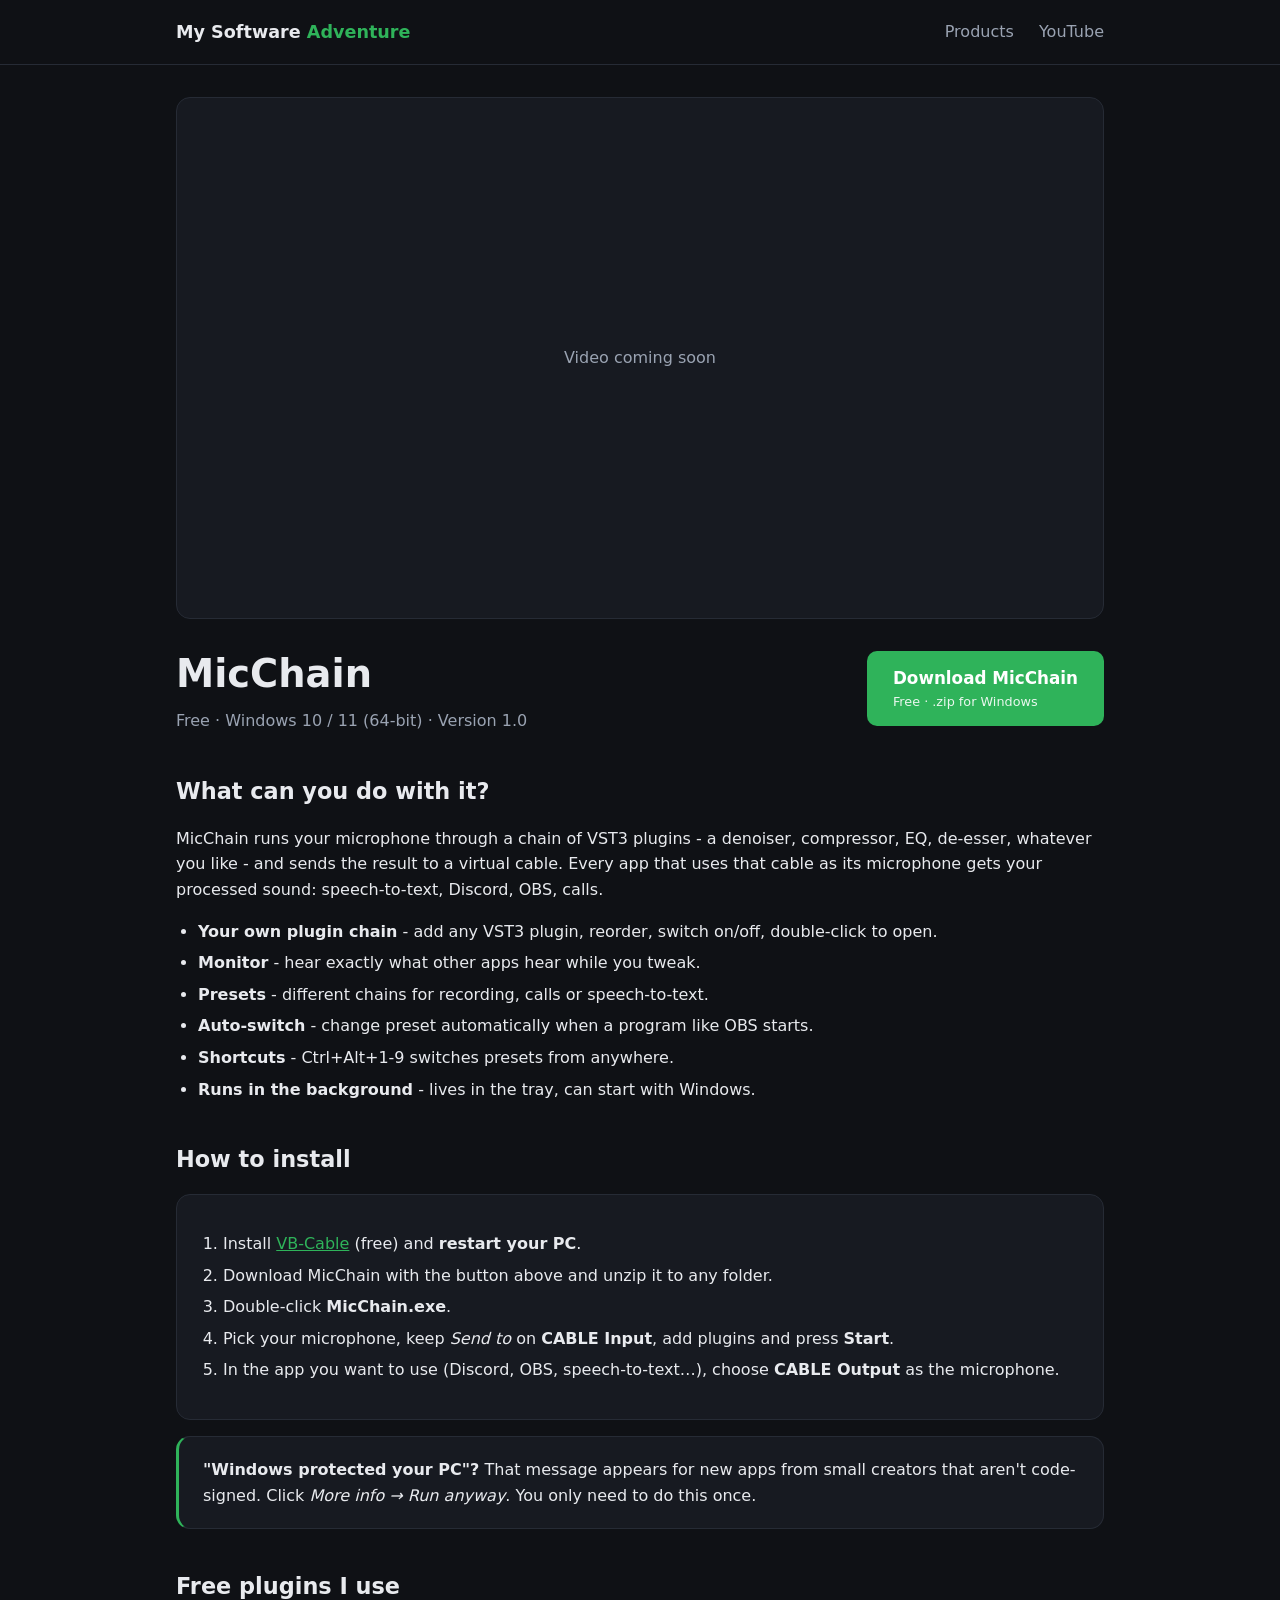
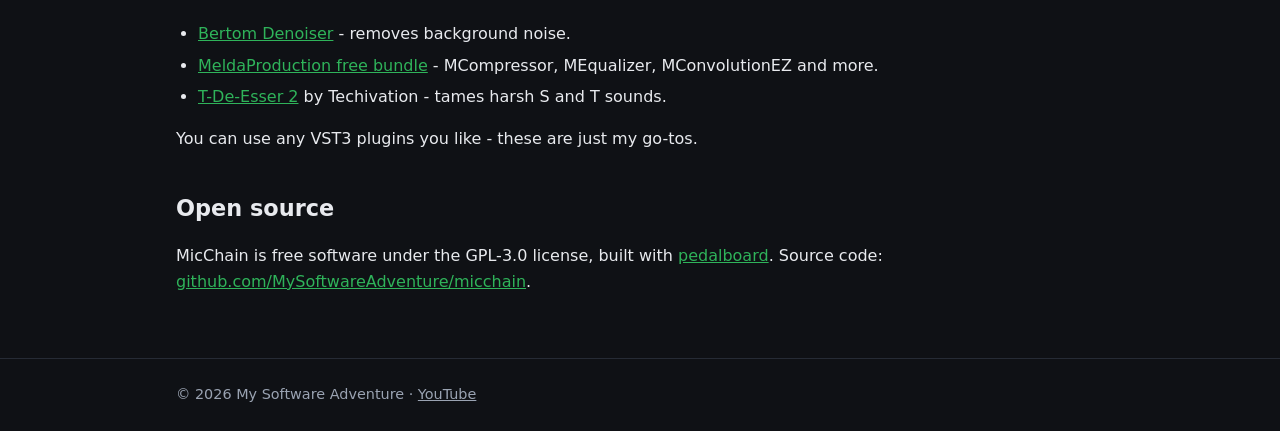
==== micchain/index.html @ f1aa7f7a "Add files via upload" ====
<!doctype html>
<html lang="en">
<head>
  <meta charset="utf-8">
  <meta name="viewport" content="width=device-width, initial-scale=1">
  <title>MicChain - My Software Adventure</title>
  <meta name="description" content="MicChain: run your microphone through your own VST3 plugins and use the result in any app. Free for Windows.">
  <link rel="icon" href="data:image/svg+xml,%3Csvg xmlns='http://www.w3.org/2000/svg' viewBox='0 0 64 64'%3E%3Ccircle cx='32' cy='32' r='26' fill='%2328aa46'/%3E%3Crect x='25' y='14' width='14' height='24' rx='7' fill='white'/%3E%3Crect x='30' y='40' width='4' height='8' fill='white'/%3E%3Crect x='22' y='47' width='20' height='4' fill='white'/%3E%3C/svg%3E">
  <link rel="stylesheet" href="../style.css">
</head>
<body>
  <header>
    <div class="wrap">
      <a class="brand" href="../">My Software <span>Adventure</span></a>
      <nav>
        <a href="../#products">Products</a>
        <a href="https://youtube.com/@mysoftwareadventure">YouTube</a>
      </nav>
    </div>
  </header>

  <main class="wrap">
    <div class="video">
      <!-- VIDEO: replace VIDEO_ID with the YouTube video id and remove the "soon" div -->
      <div class="soon">Video coming soon</div>
    </div>

    <div class="product-head">
      <div>
        <h1>MicChain</h1>
        <p>Free · Windows 10 / 11 (64-bit) · Version 1.0</p>
      </div>
      <a class="btn" href="https://github.com/MySoftwareAdventure/micchain/releases/latest/download/MicChain.zip">
        Download MicChain<small>Free · .zip for Windows</small>
      </a>
    </div>

    <h2>What can you do with it?</h2>
    <p>MicChain runs your microphone through a chain of VST3 plugins - a denoiser, compressor, EQ,
      de-esser, whatever you like - and sends the result to a virtual cable. Every app that uses
      that cable as its microphone gets your processed sound: speech-to-text, Discord, OBS, calls.</p>
    <ul>
      <li><strong>Your own plugin chain</strong> - add any VST3 plugin, reorder, switch on/off, double-click to open.</li>
      <li><strong>Monitor</strong> - hear exactly what other apps hear while you tweak.</li>
      <li><strong>Presets</strong> - different chains for recording, calls or speech-to-text.</li>
      <li><strong>Auto-switch</strong> - change preset automatically when a program like OBS starts.</li>
      <li><strong>Shortcuts</strong> - Ctrl+Alt+1-9 switches presets from anywhere.</li>
      <li><strong>Runs in the background</strong> - lives in the tray, can start with Windows.</li>
    </ul>

    <h2>How to install</h2>
    <div class="box">
      <ol>
        <li>Install <a href="https://vb-audio.com/Cable/">VB-Cable</a> (free) and <strong>restart your PC</strong>.</li>
        <li>Download MicChain with the button above and unzip it to any folder.</li>
        <li>Double-click <strong>MicChain.exe</strong>.</li>
        <li>Pick your microphone, keep <em>Send to</em> on <strong>CABLE Input</strong>, add plugins and press <strong>Start</strong>.</li>
        <li>In the app you want to use (Discord, OBS, speech-to-text…), choose <strong>CABLE Output</strong> as the microphone.</li>
      </ol>
    </div>
    <div class="box note">
      <strong>"Windows protected your PC"?</strong> That message appears for new apps from small
      creators that aren't code-signed. Click <em>More info → Run anyway</em>. You only need to do this once.
    </div>

    <h2>Free plugins I use</h2>
    <ul>
      <li><a href="https://bertomaudio.com/">Bertom Denoiser</a> - removes background noise.</li>
      <li><a href="https://www.meldaproduction.com/">MeldaProduction free bundle</a> - MCompressor, MEqualizer, MConvolutionEZ and more.</li>
      <li><a href="https://techivation.com/">T-De-Esser 2</a> by Techivation - tames harsh S and T sounds.</li>
    </ul>
    <p>You can use any VST3 plugins you like - these are just my go-tos.</p>

    <h2>Open source</h2>
    <p>MicChain is free software under the GPL-3.0 license, built with
      <a href="https://github.com/spotify/pedalboard">pedalboard</a>.
      Source code: <a href="https://github.com/MySoftwareAdventure/micchain">github.com/MySoftwareAdventure/micchain</a>.</p>
  </main>

  <footer>
    <div class="wrap">
      © 2026 My Software Adventure · <a href="https://youtube.com/@mysoftwareadventure">YouTube</a>
    </div>
  </footer>
</body>
</html>
---- style.css ----
:root {
  --bg: #0f1115;
  --panel: #171a21;
  --line: #262b35;
  --text: #e8eaee;
  --muted: #9aa3b2;
  --accent: #2fb35a;
  --accent-dark: #248a46;
  --radius: 14px;
}
* { box-sizing: border-box; }
body {
  margin: 0;
  background: var(--bg);
  color: var(--text);
  font-family: "Inter", system-ui, -apple-system, "Segoe UI", Roboto, sans-serif;
  line-height: 1.6;
}
a { color: var(--accent); }
.wrap { max-width: 960px; margin: 0 auto; padding: 0 16px; }

header { border-bottom: 1px solid var(--line); }
header .wrap { display: flex; align-items: center; justify-content: space-between; height: 64px; }
.brand { color: var(--text); text-decoration: none; font-weight: 700; font-size: 1.1rem; }
.brand span { color: var(--accent); }
nav a { color: var(--muted); text-decoration: none; margin-left: 20px; }
nav a:hover { color: var(--text); }

.hero { padding: 64px 0 40px; }
.hero h1 { font-size: clamp(2rem, 5vw, 3rem); margin: 0 0 12px; line-height: 1.15; }
.hero p { color: var(--muted); font-size: 1.15rem; max-width: 600px; margin: 0; }

h2 { font-size: 1.4rem; margin: 40px 0 16px; }
.grid { display: grid; grid-template-columns: repeat(auto-fill, minmax(260px, 1fr)); gap: 16px; }
.card {
  display: block; background: var(--panel); border: 1px solid var(--line);
  border-radius: var(--radius); padding: 22px; color: var(--text); text-decoration: none;
  transition: border-color .15s, transform .15s;
}
.card:hover { border-color: var(--accent); transform: translateY(-2px); }
.card .tag { font-size: .8rem; color: var(--accent); font-weight: 600; text-transform: uppercase; letter-spacing: .05em; }
.card h3 { margin: 6px 0 6px; font-size: 1.25rem; }
.card p { margin: 0; color: var(--muted); }

.video { position: relative; aspect-ratio: 16 / 9; background: var(--panel); border: 1px solid var(--line);
  border-radius: var(--radius); overflow: hidden; margin: 32px 0 24px; }
.video iframe { position: absolute; inset: 0; width: 100%; height: 100%; border: 0; }
.video .soon { position: absolute; inset: 0; display: grid; place-items: center; color: var(--muted); }

.product-head { display: flex; flex-wrap: wrap; gap: 16px; align-items: center; justify-content: space-between; }
.product-head h1 { margin: 0; font-size: clamp(1.8rem, 4vw, 2.4rem); }
.product-head p { margin: 4px 0 0; color: var(--muted); }
.btn {
  display: inline-block; background: var(--accent); color: #fff; text-decoration: none; font-weight: 700;
  padding: 14px 26px; border-radius: 10px; font-size: 1.05rem;
}
.btn:hover { background: var(--accent-dark); }
.btn small { display: block; font-weight: 400; font-size: .8rem; opacity: .9; }

.box { background: var(--panel); border: 1px solid var(--line); border-radius: var(--radius); padding: 20px 24px; margin: 16px 0; }
.box h3 { margin-top: 0; }
ol, ul { padding-left: 22px; }
li { margin: 6px 0; }
.note { border-left: 3px solid var(--accent); }

footer { border-top: 1px solid var(--line); margin-top: 64px; padding: 24px 0; color: var(--muted); font-size: .9rem; }
footer a { color: var(--muted); }
@media (max-width: 520px) { nav a { margin-left: 12px; } .btn { width: 100%; text-align: center; } }
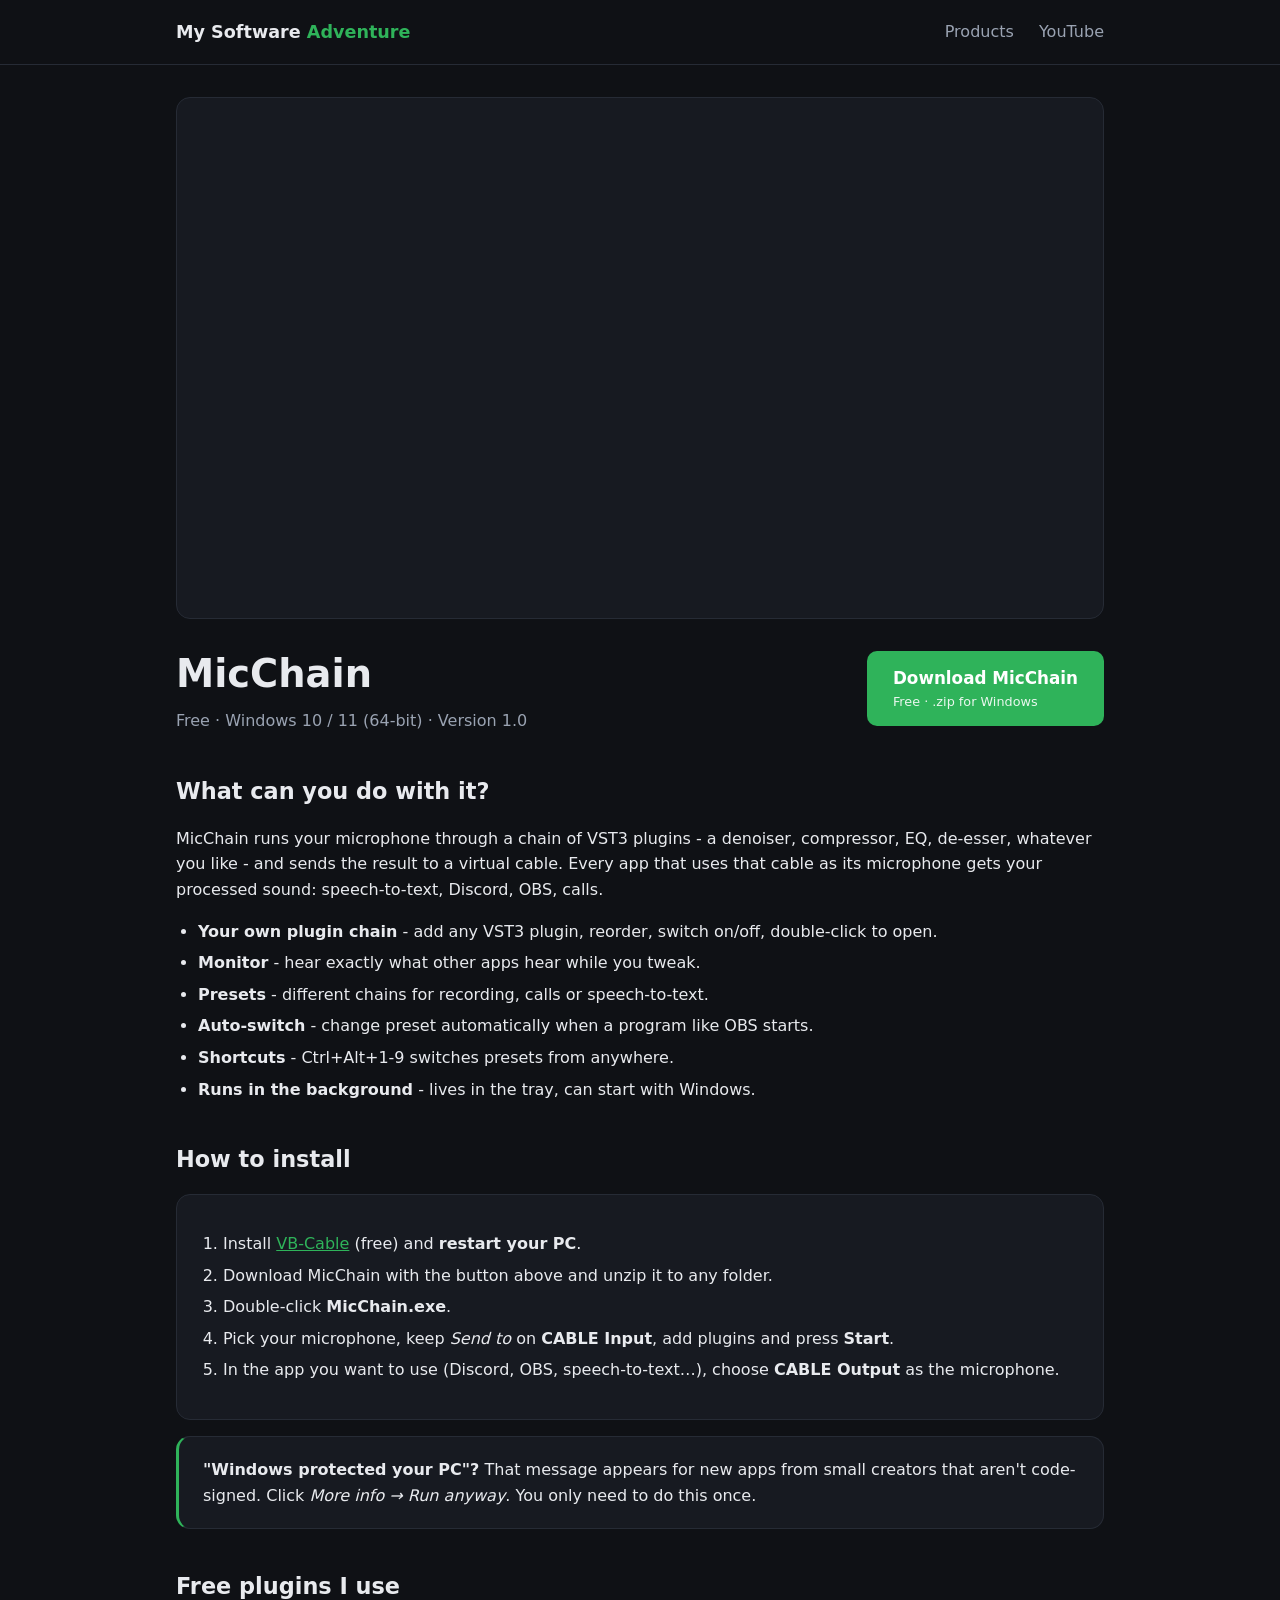
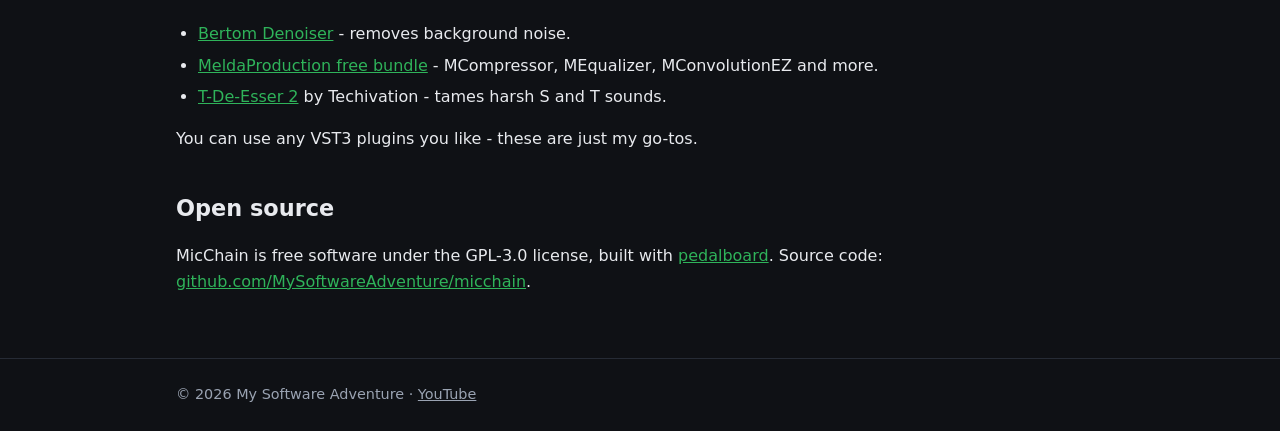
==== commit 8edb65b5: "Add files via upload" ====
--- a/micchain/index.html
+++ b/micchain/index.html
@@ -21,8 +21,7 @@
 
   <main class="wrap">
     <div class="video">
-      <!-- VIDEO: replace VIDEO_ID with the YouTube video id and remove the "soon" div -->
-      <div class="soon">Video coming soon</div>
+      <iframe src="https://www.youtube-nocookie.com/embed/fF0TeyvVDoA" title="How to Make Your Mic Sound Better on PC (Free)" allow="accelerometer; autoplay; clipboard-write; encrypted-media; gyroscope; picture-in-picture" allowfullscreen></iframe>
     </div>
 
     <div class="product-head">
